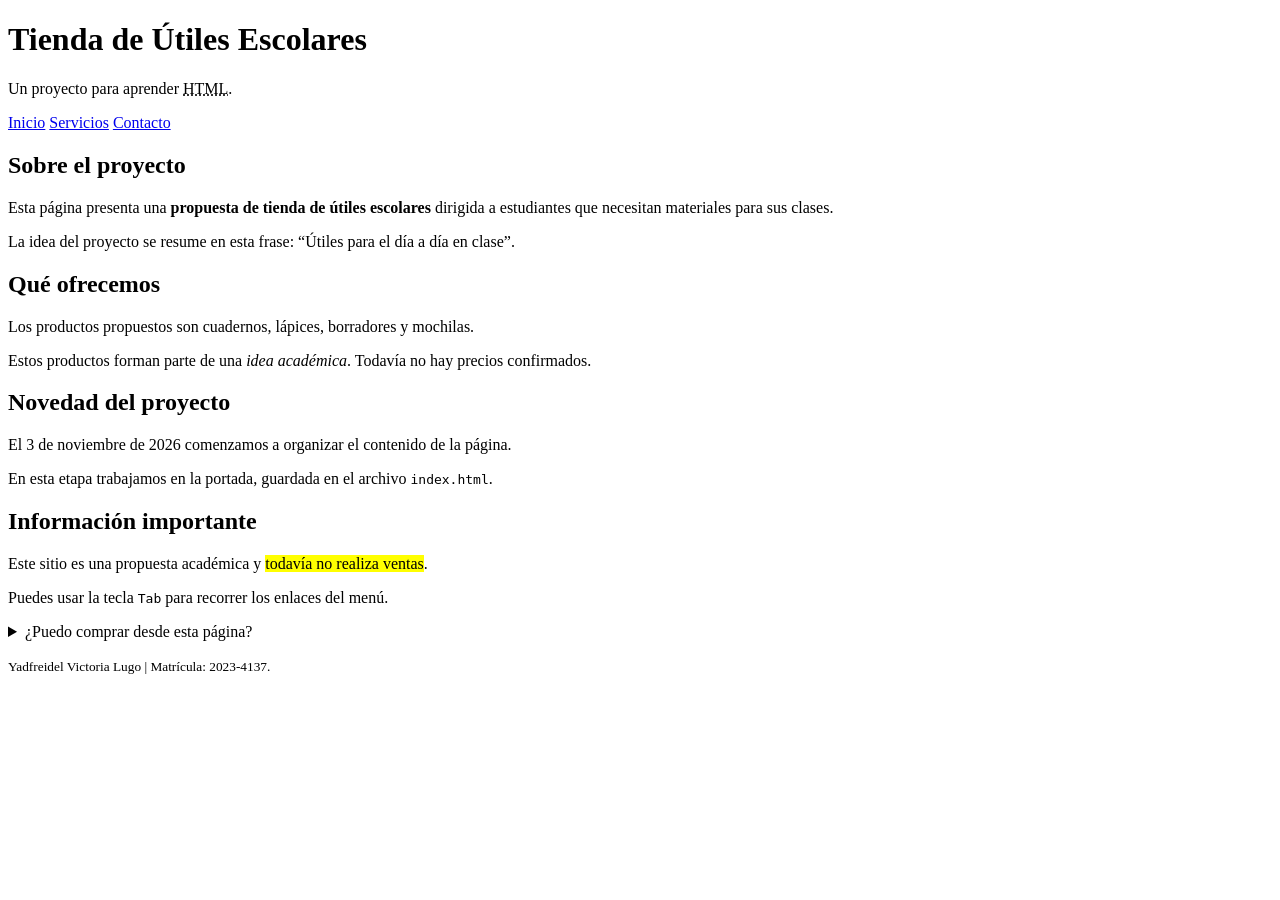
==== index.html @ db0bc436 "Conserva la portada inicial de la tarea" ====
<!DOCTYPE html>
<html lang="es">
<head>
    <meta charset="UTF-8">
    <meta name="viewport" content="width=device-width, initial-scale=1.0">
    <title>Inicio | Tienda de Útiles Escolares</title>
    <meta name="description" content="Propuesta académica de una tienda de útiles escolares con cuadernos, lápices, borradores y mochilas para estudiantes.">
</head>
<body>
    <header>
        <h1>Tienda de Útiles Escolares</h1>
        <p>Un proyecto para aprender <abbr title="Lenguaje de Marcado de Hipertexto">HTML</abbr>.</p>
        <nav aria-label="Menú principal">
            <a href="index.html" aria-current="page">Inicio</a>
            <a href="servicios.html">Servicios</a>
            <a href="contacto.html">Contacto</a>
        </nav>
    </header>

    <main>
        <section>
            <h2>Sobre el proyecto</h2>
            <p>Esta página presenta una <strong>propuesta de tienda de útiles escolares</strong> dirigida a estudiantes que necesitan materiales para sus clases.</p>
            <p>La idea del proyecto se resume en esta frase: <q>Útiles para el día a día en clase</q>.</p>
        </section>

        <section>
            <h2>Qué ofrecemos</h2>
            <p>Los productos propuestos son cuadernos, lápices, borradores y mochilas.</p>
            <p>Estos productos forman parte de una <em>idea académica</em>. Todavía no hay precios confirmados.</p>
        </section>

        <article>
            <h2>Novedad del proyecto</h2>
            <p>El <time datetime="2026-11-03">3 de noviembre de 2026</time> comenzamos a organizar el contenido de la página.</p>
            <p>En esta etapa trabajamos en la portada, guardada en el archivo <code>index.html</code>.</p>
        </article>

        <aside>
            <h2>Información importante</h2>
            <p>Este sitio es una propuesta académica y <mark>todavía no realiza ventas</mark>.</p>
            <p>Puedes usar la tecla <kbd>Tab</kbd> para recorrer los enlaces del menú.</p>
        </aside>

        <details>
            <summary>¿Puedo comprar desde esta página?</summary>
            <p>Por ahora no. La página se utiliza para aprender HTML.</p>
        </details>
    </main>

    <footer>
        <p><small>Yadfreidel Victoria Lugo | Matrícula: 2023-4137.</small></p>
    </footer>
</body>
</html>
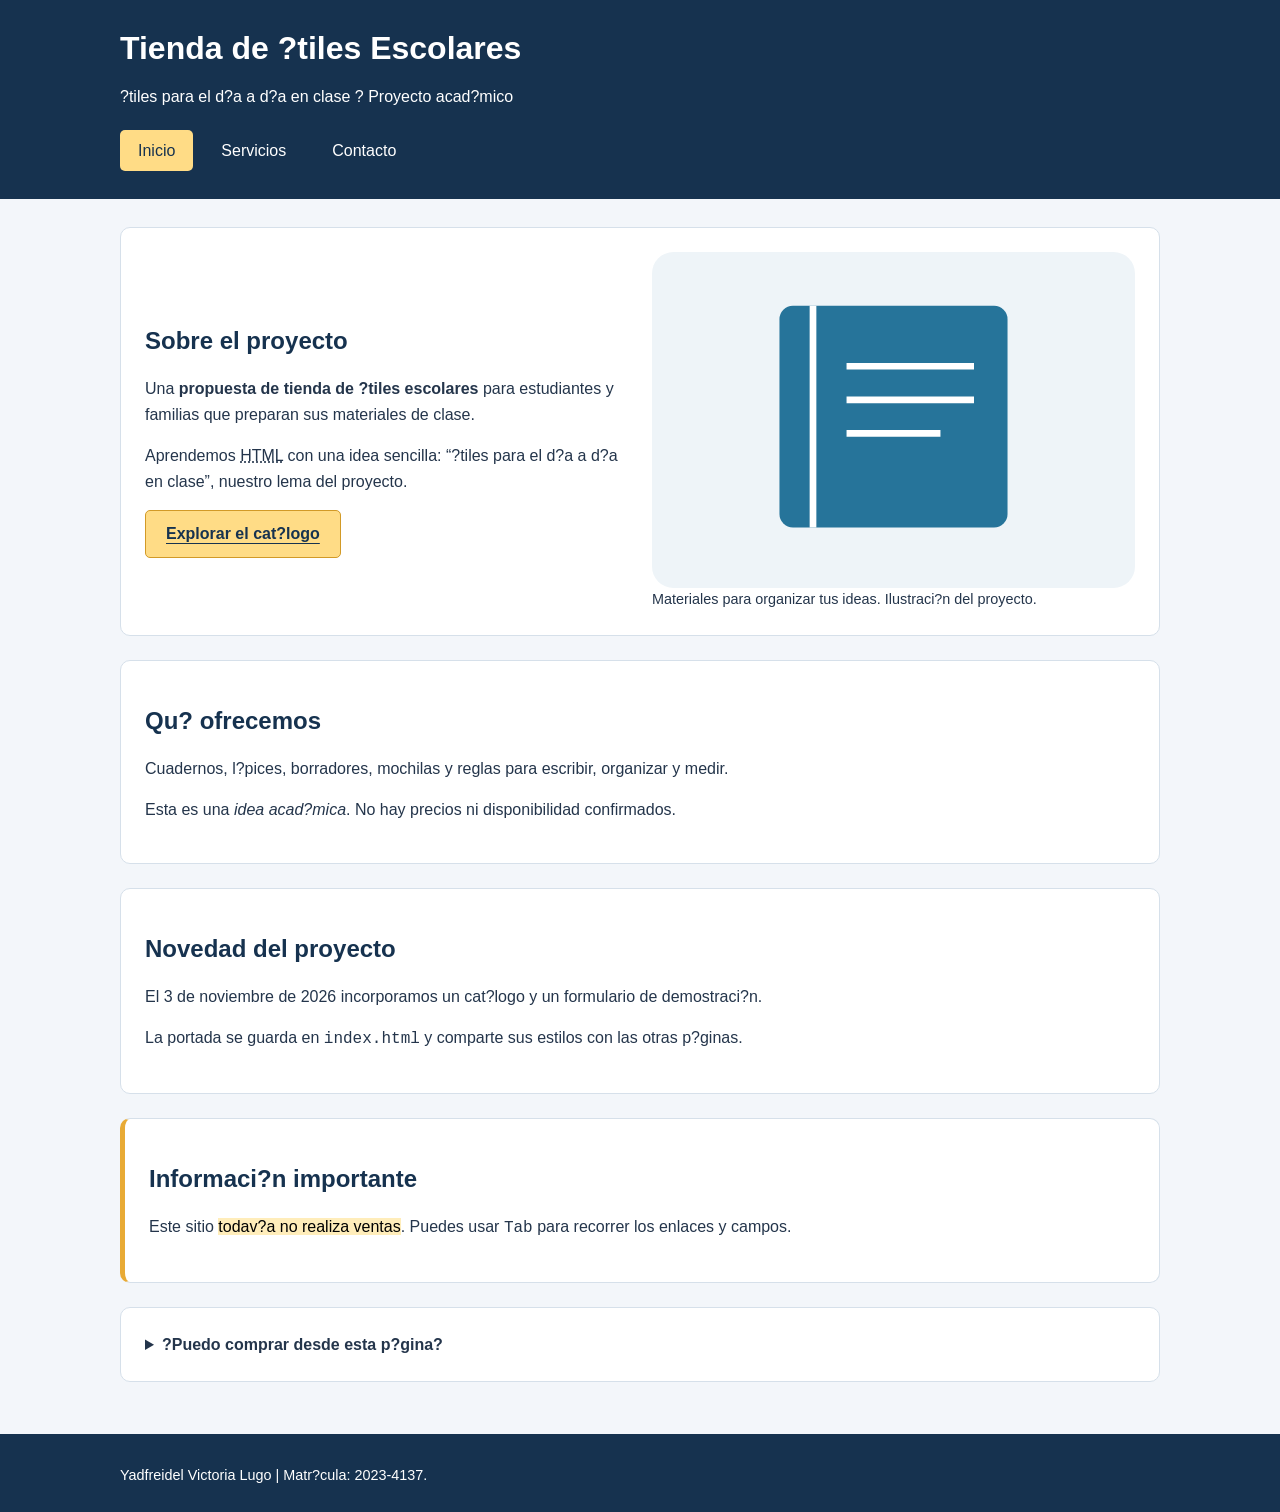
==== commit 242404e7: "Mejora portada con estilos compartidos e ilustraciones locales" ====
--- a/index.html
+++ b/index.html
@@ -3,53 +3,44 @@
 <head>
     <meta charset="UTF-8">
     <meta name="viewport" content="width=device-width, initial-scale=1.0">
-    <title>Inicio | Tienda de Útiles Escolares</title>
-    <meta name="description" content="Propuesta académica de una tienda de útiles escolares con cuadernos, lápices, borradores y mochilas para estudiantes.">
+    <title>Inicio | Tienda de ?tiles Escolares</title>
+    <meta name="description" content="Proyecto acad?mico de ?tiles escolares dirigido a estudiantes y sus familias.">
+    <link rel="stylesheet" href="estilos.css">
 </head>
 <body>
-    <header>
-        <h1>Tienda de Útiles Escolares</h1>
-        <p>Un proyecto para aprender <abbr title="Lenguaje de Marcado de Hipertexto">HTML</abbr>.</p>
-        <nav aria-label="Menú principal">
-            <a href="index.html" aria-current="page">Inicio</a>
-            <a href="servicios.html">Servicios</a>
-            <a href="contacto.html">Contacto</a>
-        </nav>
-    </header>
-
-    <main>
-        <section>
+<header>
+    <h1>Tienda de ?tiles Escolares</h1>
+    <p>?tiles para el d?a a d?a en clase ? Proyecto acad?mico</p>
+    <nav aria-label="Men? principal"><a href="index.html" aria-current="page">Inicio</a>
+<a href="servicios.html">Servicios</a>
+<a href="contacto.html">Contacto</a></nav>
+</header>
+<main>
+    <section class="bienvenida">
+        <div>
             <h2>Sobre el proyecto</h2>
-            <p>Esta página presenta una <strong>propuesta de tienda de útiles escolares</strong> dirigida a estudiantes que necesitan materiales para sus clases.</p>
-            <p>La idea del proyecto se resume en esta frase: <q>Útiles para el día a día en clase</q>.</p>
-        </section>
-
-        <section>
-            <h2>Qué ofrecemos</h2>
-            <p>Los productos propuestos son cuadernos, lápices, borradores y mochilas.</p>
-            <p>Estos productos forman parte de una <em>idea académica</em>. Todavía no hay precios confirmados.</p>
-        </section>
-
-        <article>
-            <h2>Novedad del proyecto</h2>
-            <p>El <time datetime="2026-11-03">3 de noviembre de 2026</time> comenzamos a organizar el contenido de la página.</p>
-            <p>En esta etapa trabajamos en la portada, guardada en el archivo <code>index.html</code>.</p>
-        </article>
-
-        <aside>
-            <h2>Información importante</h2>
-            <p>Este sitio es una propuesta académica y <mark>todavía no realiza ventas</mark>.</p>
-            <p>Puedes usar la tecla <kbd>Tab</kbd> para recorrer los enlaces del menú.</p>
-        </aside>
-
-        <details>
-            <summary>¿Puedo comprar desde esta página?</summary>
-            <p>Por ahora no. La página se utiliza para aprender HTML.</p>
-        </details>
-    </main>
-
-    <footer>
-        <p><small>Yadfreidel Victoria Lugo | Matrícula: 2023-4137.</small></p>
-    </footer>
+            <p>Una <strong>propuesta de tienda de ?tiles escolares</strong> para estudiantes y familias que preparan sus materiales de clase.</p>
+            <p>Aprendemos <abbr title="Lenguaje de Marcado de Hipertexto">HTML</abbr> con una idea sencilla: <q>?tiles para el d?a a d?a en clase</q>, nuestro lema del proyecto.</p>
+            <a class="boton" href="servicios.html">Explorar el cat?logo</a>
+        </div>
+        <figure><img src="imagenes/cuadernos.svg" alt="Ilustraci?n de un cuaderno azul con l?neas blancas" width="360" height="250"><figcaption>Materiales para organizar tus ideas. Ilustraci?n del proyecto.</figcaption></figure>
+    </section>
+    <section>
+        <h2>Qu? ofrecemos</h2>
+        <p>Cuadernos, l?pices, borradores, mochilas y reglas para escribir, organizar y medir.</p>
+        <p>Esta es una <em>idea acad?mica</em>. No hay precios ni disponibilidad confirmados.</p>
+    </section>
+    <article>
+        <h2>Novedad del proyecto</h2>
+        <p>El <time datetime="2026-11-03">3 de noviembre de 2026</time> incorporamos un cat?logo y un formulario de demostraci?n.</p>
+        <p>La portada se guarda en <code>index.html</code> y comparte sus estilos con las otras p?ginas.</p>
+    </article>
+    <aside>
+        <h2>Informaci?n importante</h2>
+        <p>Este sitio <mark>todav?a no realiza ventas</mark>. Puedes usar <kbd>Tab</kbd> para recorrer los enlaces y campos.</p>
+    </aside>
+    <details><summary>?Puedo comprar desde esta p?gina?</summary><p>Por ahora no. El cat?logo y el formulario sirven para aprender HTML.</p></details>
+</main>
+<footer><p><small>Yadfreidel Victoria Lugo | Matr?cula: 2023-4137.</small></p></footer>
 </body>
 </html>
--- a/estilos.css
+++ b/estilos.css
@@ -0,0 +1,50 @@
+/* Base y distribuci?n */
+* { box-sizing: border-box; }
+body { margin: 0; background: #f3f6fa; color: #24354b; font: 16px/1.6 Arial, sans-serif; }
+header, footer { background: #16324f; color: white; padding: 28px max(20px, calc((100% - 1040px) / 2)); }
+h1 { margin: 0; font-size: 2rem; line-height: 1.25; }
+h2, h3 { color: #16324f; line-height: 1.3; }
+main { max-width: 1080px; margin: auto; padding: 28px 20px; }
+section, main > article, aside, details { margin-bottom: 24px; padding: 24px; background: white; border: 1px solid #d6e0ea; border-radius: 10px; }
+a { color: #145c85; text-underline-offset: 4px; }
+nav { display: flex; flex-wrap: wrap; gap: 10px; margin-top: 20px; }
+nav a { color: white; padding: 8px 18px; border-radius: 5px; text-decoration: none; }
+nav a[aria-current], nav a:hover { background: #ffdc86; color: #16324f; }
+a:hover { text-decoration: underline; }
+:focus-visible { outline: 3px solid #b45400; outline-offset: 4px; }
+header :focus-visible { outline-color: #ffdc86; }
+.bienvenida { display: grid; grid-template-columns: 1fr 1fr; align-items: center; gap: 24px; }
+img { display: block; width: 100%; height: auto; border-radius: 8px; }
+figure { margin: 0; }
+figcaption, small { font-size: .9rem; }
+.tarjetas { display: grid; grid-template-columns: repeat(3, 1fr); gap: 16px; }
+.tarjetas article { border: 1px solid #d6e0ea; border-radius: 8px; padding: 16px; }
+.tarjetas img { height: 150px; object-fit: contain; background: #eef4f8; }
+aside { border-left: 5px solid #e8aa35; }
+summary { cursor: pointer; font-weight: bold; }
+mark { background: #ffedba; }
+blockquote { margin: 20px 0; padding-left: 18px; border-left: 4px solid #e8aa35; }
+/* Tabla: el contenedor permite desplazarse en m?vil */
+.tabla { overflow-x: auto; }
+table { width: 100%; min-width: 560px; border-collapse: collapse; }
+caption { text-align: left; font-weight: bold; padding-bottom: 12px; }
+th, td { border: 1px solid #aebdcd; padding: 12px; text-align: left; }
+thead, tfoot { background: #e2edf5; }
+tbody tr:nth-child(even) { background: #f3f6fa; }
+iframe { width: 100%; height: 300px; border: 1px solid #aebdcd; border-radius: 8px; }
+/* Formulario */
+fieldset { border: 1px solid #aebdcd; border-radius: 8px; margin: 20px 0; padding: 20px; }
+legend { font-weight: bold; padding: 0 8px; }
+label { display: block; margin-top: 14px; font-weight: bold; }
+input, select, textarea, button { font: inherit; }
+input:not([type=radio]):not([type=checkbox]), select, textarea { width: 100%; padding: 10px; border: 1px solid #7a8b9e; border-radius: 5px; }
+.opcion label { display: inline; font-weight: normal; }
+.opcion { margin: 12px 0; }
+button, .boton { display: inline-block; background: #ffdc86; color: #16324f; border: 1px solid #d29a27; padding: 10px 20px; border-radius: 5px; font-weight: bold; cursor: pointer; }
+button:hover, .boton:hover { background: #f3c65f; }
+footer p { margin: 0; }
+@media (max-width: 700px) {
+ .bienvenida, .tarjetas { grid-template-columns: 1fr; }
+ h1 { font-size: 1.6rem; }
+ section, main > article, aside, details { padding: 18px; }
+}
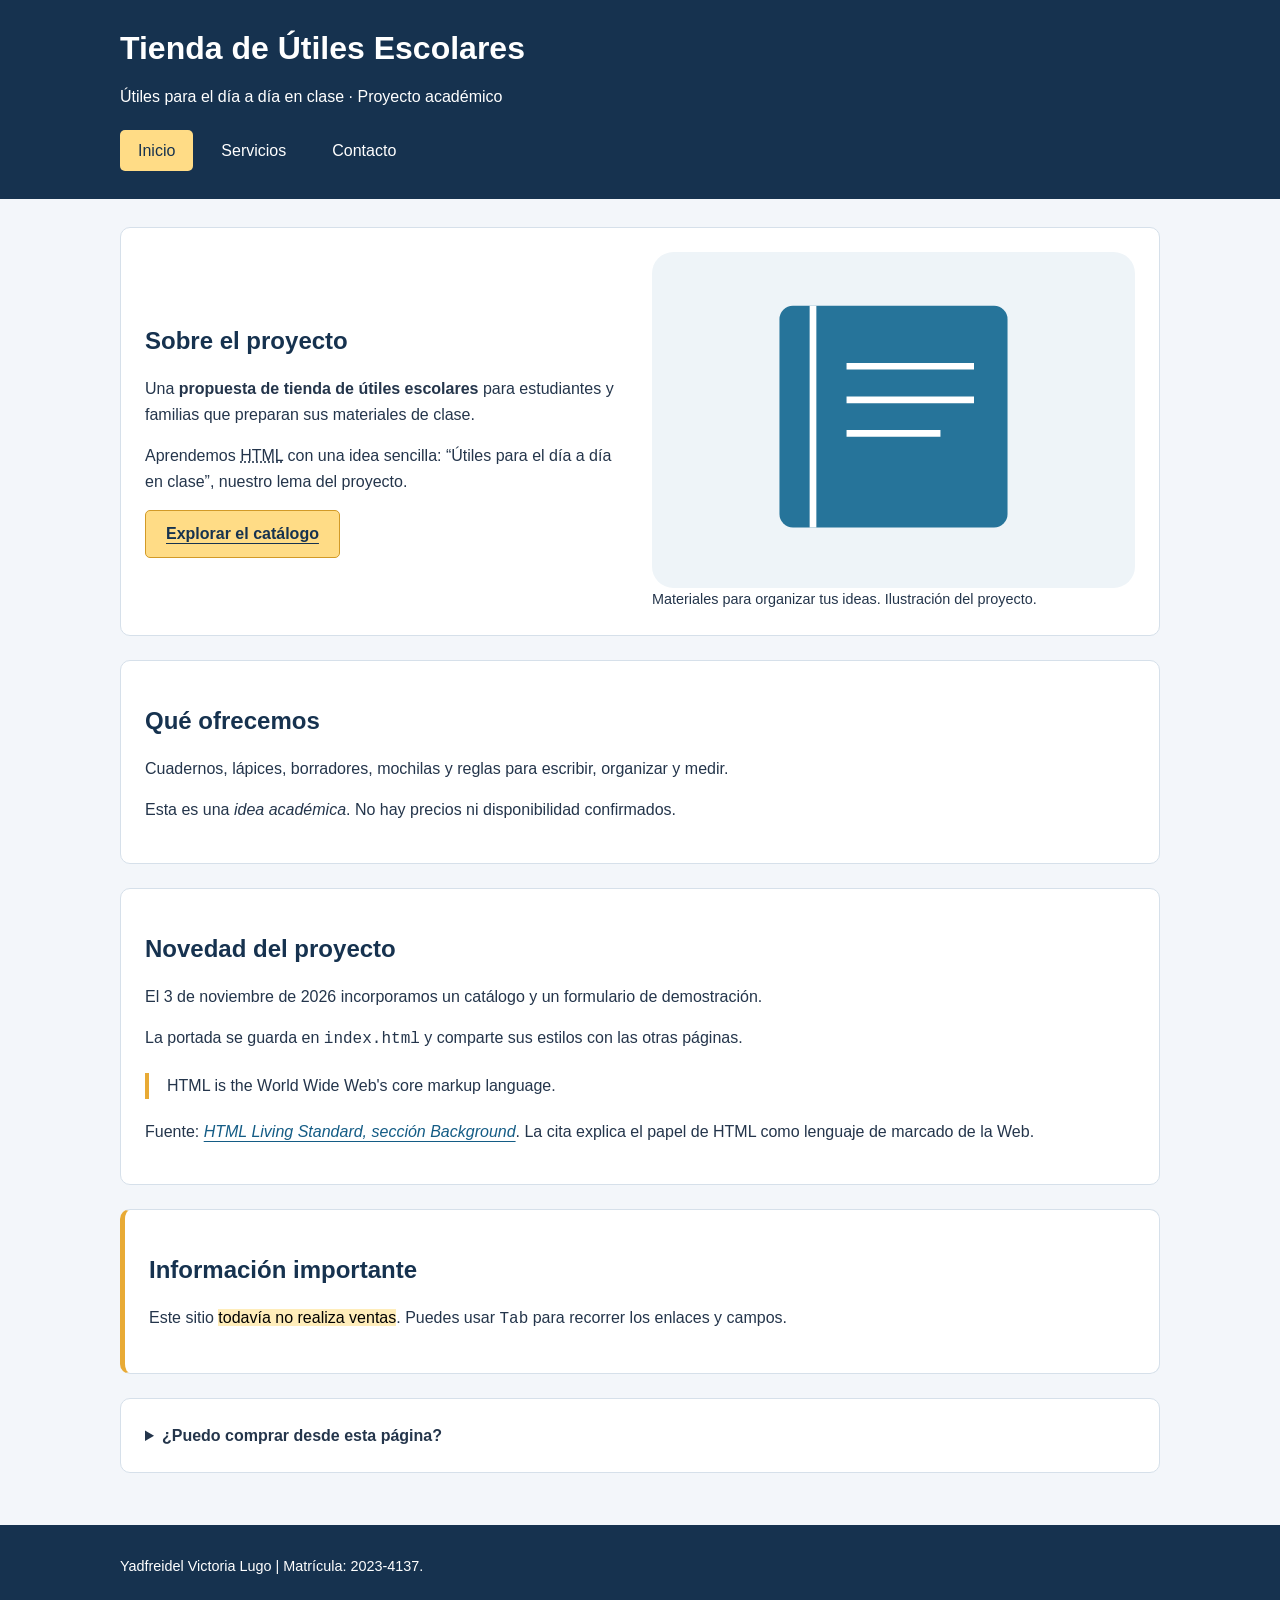
==== commit 3a12b89b: "Documenta requisitos y publicacion y verifica el sitio con W3C y navegador" ====
--- a/index.html
+++ b/index.html
@@ -3,15 +3,15 @@
 <head>
     <meta charset="UTF-8">
     <meta name="viewport" content="width=device-width, initial-scale=1.0">
-    <title>Inicio | Tienda de ?tiles Escolares</title>
-    <meta name="description" content="Proyecto acad?mico de ?tiles escolares dirigido a estudiantes y sus familias.">
+    <title>Inicio | Tienda de Útiles Escolares</title>
+    <meta name="description" content="Proyecto académico de útiles escolares dirigido a estudiantes y sus familias.">
     <link rel="stylesheet" href="estilos.css">
 </head>
 <body>
 <header>
-    <h1>Tienda de ?tiles Escolares</h1>
-    <p>?tiles para el d?a a d?a en clase ? Proyecto acad?mico</p>
-    <nav aria-label="Men? principal"><a href="index.html" aria-current="page">Inicio</a>
+    <h1>Tienda de Útiles Escolares</h1>
+    <p>Útiles para el día a día en clase · Proyecto académico</p>
+    <nav aria-label="Menú principal"><a href="index.html" aria-current="page">Inicio</a>
 <a href="servicios.html">Servicios</a>
 <a href="contacto.html">Contacto</a></nav>
 </header>
@@ -19,28 +19,32 @@
     <section class="bienvenida">
         <div>
             <h2>Sobre el proyecto</h2>
-            <p>Una <strong>propuesta de tienda de ?tiles escolares</strong> para estudiantes y familias que preparan sus materiales de clase.</p>
-            <p>Aprendemos <abbr title="Lenguaje de Marcado de Hipertexto">HTML</abbr> con una idea sencilla: <q>?tiles para el d?a a d?a en clase</q>, nuestro lema del proyecto.</p>
-            <a class="boton" href="servicios.html">Explorar el cat?logo</a>
+            <p>Una <strong>propuesta de tienda de útiles escolares</strong> para estudiantes y familias que preparan sus materiales de clase.</p>
+            <p>Aprendemos <abbr title="Lenguaje de Marcado de Hipertexto">HTML</abbr> con una idea sencilla: <q>Útiles para el día a día en clase</q>, nuestro lema del proyecto.</p>
+            <a class="boton" href="servicios.html">Explorar el catálogo</a>
         </div>
-        <figure><img src="imagenes/cuadernos.svg" alt="Ilustraci?n de un cuaderno azul con l?neas blancas" width="360" height="250"><figcaption>Materiales para organizar tus ideas. Ilustraci?n del proyecto.</figcaption></figure>
+        <figure><img src="imagenes/cuadernos.svg" alt="Ilustración de un cuaderno azul con líneas blancas" width="360" height="250"><figcaption>Materiales para organizar tus ideas. Ilustración del proyecto.</figcaption></figure>
     </section>
     <section>
-        <h2>Qu? ofrecemos</h2>
-        <p>Cuadernos, l?pices, borradores, mochilas y reglas para escribir, organizar y medir.</p>
-        <p>Esta es una <em>idea acad?mica</em>. No hay precios ni disponibilidad confirmados.</p>
+        <h2>Qué ofrecemos</h2>
+        <p>Cuadernos, lápices, borradores, mochilas y reglas para escribir, organizar y medir.</p>
+        <p>Esta es una <em>idea académica</em>. No hay precios ni disponibilidad confirmados.</p>
     </section>
     <article>
         <h2>Novedad del proyecto</h2>
-        <p>El <time datetime="2026-11-03">3 de noviembre de 2026</time> incorporamos un cat?logo y un formulario de demostraci?n.</p>
-        <p>La portada se guarda en <code>index.html</code> y comparte sus estilos con las otras p?ginas.</p>
+        <p>El <time datetime="2026-11-03">3 de noviembre de 2026</time> incorporamos un catálogo y un formulario de demostración.</p>
+        <p>La portada se guarda en <code>index.html</code> y comparte sus estilos con las otras páginas.</p>
+        <blockquote cite="https://html.spec.whatwg.org/multipage/introduction.html#background">
+            <p lang="en">HTML is the World Wide Web's core markup language.</p>
+        </blockquote>
+        <p>Fuente: <cite><a href="https://html.spec.whatwg.org/multipage/introduction.html#background">HTML Living Standard, sección Background</a></cite>. La cita explica el papel de HTML como lenguaje de marcado de la Web.</p>
     </article>
     <aside>
-        <h2>Informaci?n importante</h2>
-        <p>Este sitio <mark>todav?a no realiza ventas</mark>. Puedes usar <kbd>Tab</kbd> para recorrer los enlaces y campos.</p>
+        <h2>Información importante</h2>
+        <p>Este sitio <mark>todavía no realiza ventas</mark>. Puedes usar <kbd>Tab</kbd> para recorrer los enlaces y campos.</p>
     </aside>
-    <details><summary>?Puedo comprar desde esta p?gina?</summary><p>Por ahora no. El cat?logo y el formulario sirven para aprender HTML.</p></details>
+    <details><summary>¿Puedo comprar desde esta página?</summary><p>Por ahora no. El catálogo y el formulario sirven para aprender HTML.</p></details>
 </main>
-<footer><p><small>Yadfreidel Victoria Lugo | Matr?cula: 2023-4137.</small></p></footer>
+<footer><p><small>Yadfreidel Victoria Lugo | Matrícula: 2023-4137.</small></p></footer>
 </body>
 </html>
--- a/estilos.css
+++ b/estilos.css
@@ -1,4 +1,4 @@
-/* Base y distribuci?n */
+/* Base y distribución */
 * { box-sizing: border-box; }
 body { margin: 0; background: #f3f6fa; color: #24354b; font: 16px/1.6 Arial, sans-serif; }
 header, footer { background: #16324f; color: white; padding: 28px max(20px, calc((100% - 1040px) / 2)); }
@@ -24,7 +24,7 @@
 summary { cursor: pointer; font-weight: bold; }
 mark { background: #ffedba; }
 blockquote { margin: 20px 0; padding-left: 18px; border-left: 4px solid #e8aa35; }
-/* Tabla: el contenedor permite desplazarse en m?vil */
+/* Tabla: el contenedor permite desplazarse en móvil */
 .tabla { overflow-x: auto; }
 table { width: 100%; min-width: 560px; border-collapse: collapse; }
 caption { text-align: left; font-weight: bold; padding-bottom: 12px; }
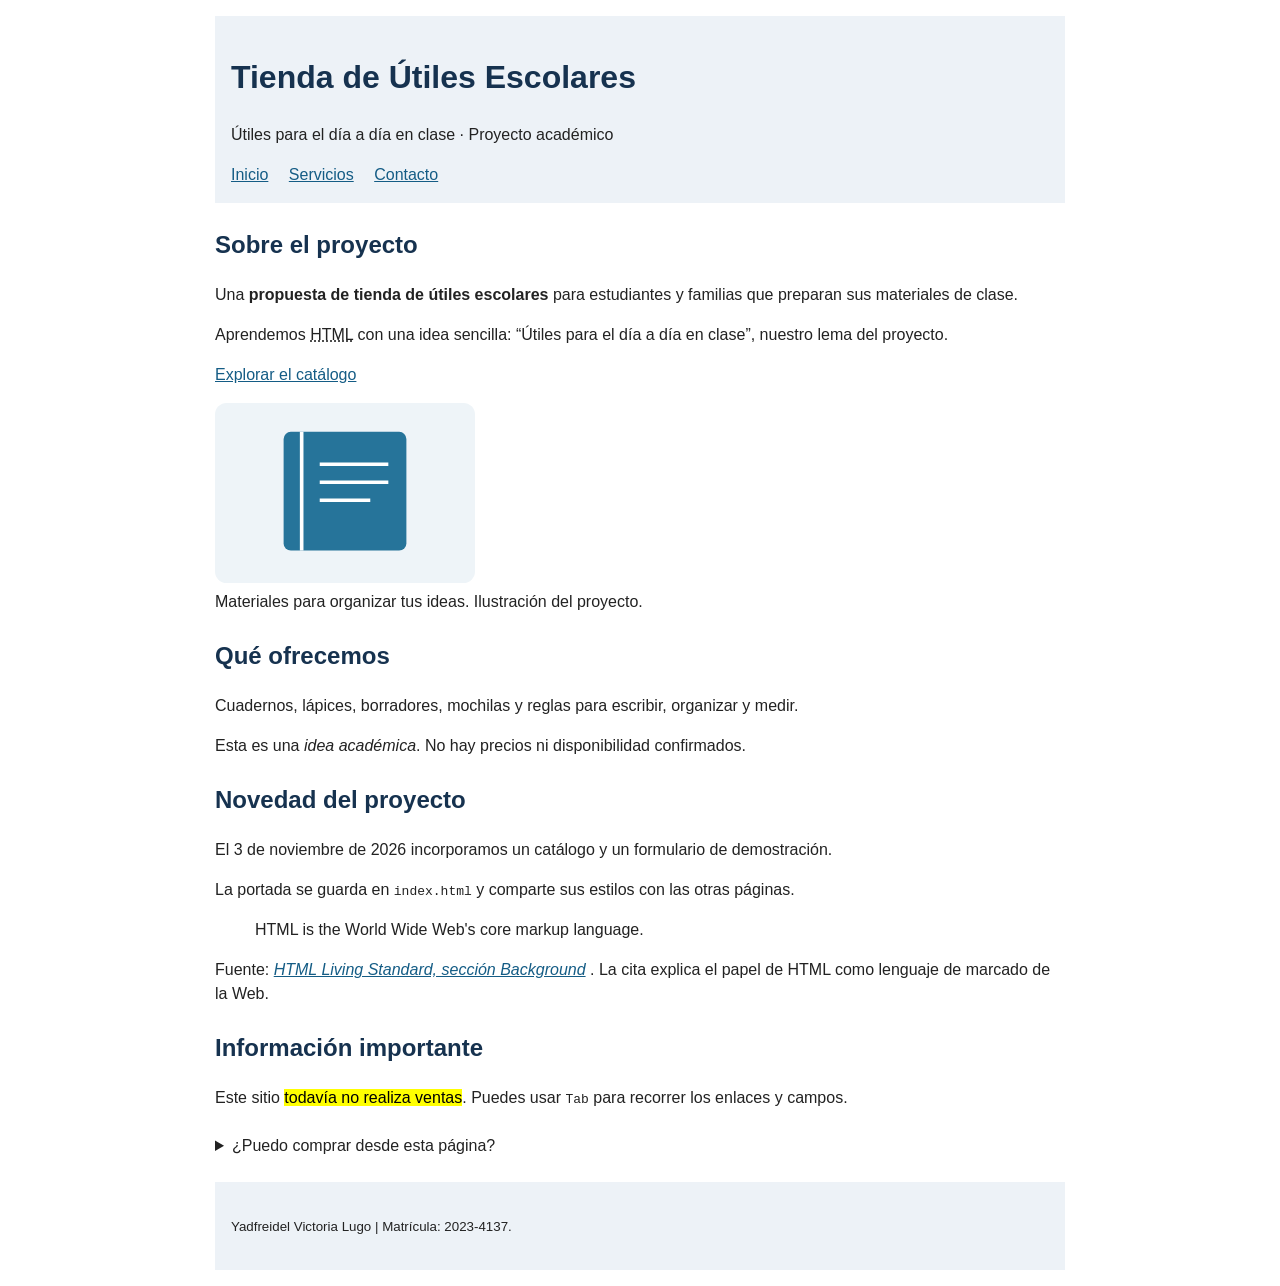
==== commit a8af3dda: "Simplifica el sitio para la rubrica HTML5 y completa el audio local" ====
--- a/index.html
+++ b/index.html
@@ -1,50 +1,62 @@
 <!DOCTYPE html>
 <html lang="es">
-<head>
-    <meta charset="UTF-8">
-    <meta name="viewport" content="width=device-width, initial-scale=1.0">
-    <title>Inicio | Tienda de Útiles Escolares</title>
-    <meta name="description" content="Proyecto académico de útiles escolares dirigido a estudiantes y sus familias.">
-    <link rel="stylesheet" href="estilos.css">
-</head>
-<body>
-<header>
-    <h1>Tienda de Útiles Escolares</h1>
-    <p>Útiles para el día a día en clase · Proyecto académico</p>
-    <nav aria-label="Menú principal"><a href="index.html" aria-current="page">Inicio</a>
-<a href="servicios.html">Servicios</a>
-<a href="contacto.html">Contacto</a></nav>
-</header>
-<main>
-    <section class="bienvenida">
-        <div>
-            <h2>Sobre el proyecto</h2>
-            <p>Una <strong>propuesta de tienda de útiles escolares</strong> para estudiantes y familias que preparan sus materiales de clase.</p>
-            <p>Aprendemos <abbr title="Lenguaje de Marcado de Hipertexto">HTML</abbr> con una idea sencilla: <q>Útiles para el día a día en clase</q>, nuestro lema del proyecto.</p>
-            <a class="boton" href="servicios.html">Explorar el catálogo</a>
-        </div>
-        <figure><img src="imagenes/cuadernos.svg" alt="Ilustración de un cuaderno azul con líneas blancas" width="360" height="250"><figcaption>Materiales para organizar tus ideas. Ilustración del proyecto.</figcaption></figure>
-    </section>
-    <section>
-        <h2>Qué ofrecemos</h2>
-        <p>Cuadernos, lápices, borradores, mochilas y reglas para escribir, organizar y medir.</p>
-        <p>Esta es una <em>idea académica</em>. No hay precios ni disponibilidad confirmados.</p>
-    </section>
-    <article>
-        <h2>Novedad del proyecto</h2>
-        <p>El <time datetime="2026-11-03">3 de noviembre de 2026</time> incorporamos un catálogo y un formulario de demostración.</p>
-        <p>La portada se guarda en <code>index.html</code> y comparte sus estilos con las otras páginas.</p>
-        <blockquote cite="https://html.spec.whatwg.org/multipage/introduction.html#background">
-            <p lang="en">HTML is the World Wide Web's core markup language.</p>
-        </blockquote>
-        <p>Fuente: <cite><a href="https://html.spec.whatwg.org/multipage/introduction.html#background">HTML Living Standard, sección Background</a></cite>. La cita explica el papel de HTML como lenguaje de marcado de la Web.</p>
-    </article>
-    <aside>
-        <h2>Información importante</h2>
-        <p>Este sitio <mark>todavía no realiza ventas</mark>. Puedes usar <kbd>Tab</kbd> para recorrer los enlaces y campos.</p>
-    </aside>
-    <details><summary>¿Puedo comprar desde esta página?</summary><p>Por ahora no. El catálogo y el formulario sirven para aprender HTML.</p></details>
-</main>
-<footer><p><small>Yadfreidel Victoria Lugo | Matrícula: 2023-4137.</small></p></footer>
-</body>
+    <head>
+        <meta charset="UTF-8">
+        <meta name="viewport" content="width=device-width, initial-scale=1.0">
+        <title>Inicio | Tienda de Útiles Escolares</title>
+        <meta name="description" content="Proyecto académico de útiles escolares dirigido a estudiantes y sus familias.">
+        <link rel="stylesheet" href="estilos.css">
+    </head>
+    <body>
+        <header>
+            <h1>Tienda de Útiles Escolares</h1>
+            <p>Útiles para el día a día en clase · Proyecto académico</p>
+            <nav aria-label="Menú principal">
+                <a href="index.html" aria-current="page">Inicio</a>
+                <a href="servicios.html">Servicios</a>
+                <a href="contacto.html">Contacto</a>
+            </nav>
+        </header>
+        <main>
+            <section>
+                <h2>Sobre el proyecto</h2>
+                <p>Una <strong>propuesta de tienda de útiles escolares</strong> para estudiantes y familias que preparan sus materiales de clase.</p>
+                <p>Aprendemos <abbr title="Lenguaje de Marcado de Hipertexto">HTML</abbr> con una idea sencilla: <q>Útiles para el día a día en clase</q>, nuestro lema del proyecto.</p>
+                <a href="servicios.html">Explorar el catálogo</a>
+                <figure>
+                    <img src="imagenes/cuadernos.svg" alt="Ilustración de un cuaderno azul con líneas blancas" width="360" height="250">
+                    <figcaption>Materiales para organizar tus ideas. Ilustración del proyecto.</figcaption>
+                </figure>
+            </section>
+            <section>
+                <h2>Qué ofrecemos</h2>
+                <p>Cuadernos, lápices, borradores, mochilas y reglas para escribir, organizar y medir.</p>
+                <p>Esta es una <em>idea académica</em>. No hay precios ni disponibilidad confirmados.</p>
+            </section>
+            <article>
+                <h2>Novedad del proyecto</h2>
+                <p>El <time datetime="2026-11-03">3 de noviembre de 2026</time> incorporamos un catálogo y un formulario de demostración.</p>
+                <p>La portada se guarda en <code>index.html</code> y comparte sus estilos con las otras páginas.</p>
+                <blockquote cite="https://html.spec.whatwg.org/multipage/introduction.html#background">
+                    <p lang="en">HTML is the World Wide Web's core markup language.</p>
+                </blockquote>
+                <p>Fuente: <cite>
+                        <a href="https://html.spec.whatwg.org/multipage/introduction.html#background">HTML Living Standard, sección Background</a>
+                    </cite>. La cita explica el papel de HTML como lenguaje de marcado de la Web.</p>
+            </article>
+            <aside>
+                <h2>Información importante</h2>
+                <p>Este sitio <mark>todavía no realiza ventas</mark>. Puedes usar <kbd>Tab</kbd> para recorrer los enlaces y campos.</p>
+            </aside>
+            <details>
+                <summary>¿Puedo comprar desde esta página?</summary>
+                <p>Por ahora no. El catálogo y el formulario sirven para aprender HTML.</p>
+            </details>
+        </main>
+        <footer>
+            <p>
+                <small>Yadfreidel Victoria Lugo | Matrícula: 2023-4137.</small>
+            </p>
+        </footer>
+    </body>
 </html>
--- a/estilos.css
+++ b/estilos.css
@@ -1,50 +1,34 @@
-/* Base y distribución */
-* { box-sizing: border-box; }
-body { margin: 0; background: #f3f6fa; color: #24354b; font: 16px/1.6 Arial, sans-serif; }
-header, footer { background: #16324f; color: white; padding: 28px max(20px, calc((100% - 1040px) / 2)); }
-h1 { margin: 0; font-size: 2rem; line-height: 1.25; }
-h2, h3 { color: #16324f; line-height: 1.3; }
-main { max-width: 1080px; margin: auto; padding: 28px 20px; }
-section, main > article, aside, details { margin-bottom: 24px; padding: 24px; background: white; border: 1px solid #d6e0ea; border-radius: 10px; }
-a { color: #145c85; text-underline-offset: 4px; }
-nav { display: flex; flex-wrap: wrap; gap: 10px; margin-top: 20px; }
-nav a { color: white; padding: 8px 18px; border-radius: 5px; text-decoration: none; }
-nav a[aria-current], nav a:hover { background: #ffdc86; color: #16324f; }
-a:hover { text-decoration: underline; }
-:focus-visible { outline: 3px solid #b45400; outline-offset: 4px; }
-header :focus-visible { outline-color: #ffdc86; }
-.bienvenida { display: grid; grid-template-columns: 1fr 1fr; align-items: center; gap: 24px; }
-img { display: block; width: 100%; height: auto; border-radius: 8px; }
-figure { margin: 0; }
-figcaption, small { font-size: .9rem; }
-.tarjetas { display: grid; grid-template-columns: repeat(3, 1fr); gap: 16px; }
-.tarjetas article { border: 1px solid #d6e0ea; border-radius: 8px; padding: 16px; }
-.tarjetas img { height: 150px; object-fit: contain; background: #eef4f8; }
-aside { border-left: 5px solid #e8aa35; }
-summary { cursor: pointer; font-weight: bold; }
-mark { background: #ffedba; }
-blockquote { margin: 20px 0; padding-left: 18px; border-left: 4px solid #e8aa35; }
-/* Tabla: el contenedor permite desplazarse en móvil */
+/* Presentación sencilla en una sola columna. */
+body {
+    max-width: 850px;
+    margin: auto;
+    padding: 16px;
+    font-family: Arial, sans-serif;
+    line-height: 1.5;
+    color: #222;
+    background: white;
+}
+header, footer { background: #edf2f7; padding: 16px; }
+h1, h2, h3 { color: #16324f; }
+nav a { display: inline-block; margin-right: 16px; }
+a { color: #145c85; }
+a:hover { color: #8a4200; }
+:focus-visible { outline: 2px solid #8a4200; outline-offset: 3px; }
+section, article, aside, details { margin: 24px 0; }
+figure { margin: 16px 0; }
+img { width: 260px; max-width: 100%; height: auto; }
+iframe { width: 100%; height: 320px; border: 1px solid #888; }
+audio { max-width: 100%; }
+/* La tabla solo presenta datos. */
 .tabla { overflow-x: auto; }
-table { width: 100%; min-width: 560px; border-collapse: collapse; }
-caption { text-align: left; font-weight: bold; padding-bottom: 12px; }
-th, td { border: 1px solid #aebdcd; padding: 12px; text-align: left; }
-thead, tfoot { background: #e2edf5; }
-tbody tr:nth-child(even) { background: #f3f6fa; }
-iframe { width: 100%; height: 300px; border: 1px solid #aebdcd; border-radius: 8px; }
-/* Formulario */
-fieldset { border: 1px solid #aebdcd; border-radius: 8px; margin: 20px 0; padding: 20px; }
-legend { font-weight: bold; padding: 0 8px; }
-label { display: block; margin-top: 14px; font-weight: bold; }
-input, select, textarea, button { font: inherit; }
-input:not([type=radio]):not([type=checkbox]), select, textarea { width: 100%; padding: 10px; border: 1px solid #7a8b9e; border-radius: 5px; }
-.opcion label { display: inline; font-weight: normal; }
-.opcion { margin: 12px 0; }
-button, .boton { display: inline-block; background: #ffdc86; color: #16324f; border: 1px solid #d29a27; padding: 10px 20px; border-radius: 5px; font-weight: bold; cursor: pointer; }
-button:hover, .boton:hover { background: #f3c65f; }
-footer p { margin: 0; }
-@media (max-width: 700px) {
- .bienvenida, .tarjetas { grid-template-columns: 1fr; }
- h1 { font-size: 1.6rem; }
- section, main > article, aside, details { padding: 18px; }
-}
+table { width: 100%; border-collapse: collapse; }
+th, td { border: 1px solid #888; padding: 8px; text-align: left; }
+thead, tfoot { background: #edf2f7; }
+caption { text-align: left; font-weight: bold; }
+/* Cada campo aparece debajo de su etiqueta. */
+fieldset { margin: 16px 0; padding: 16px; }
+label { display: block; margin-top: 12px; }
+input, select, textarea, button { font: inherit; max-width: 100%; }
+textarea { width: 100%; box-sizing: border-box; }
+.opcion label { display: inline; }
+button { padding: 8px 16px; cursor: pointer; }
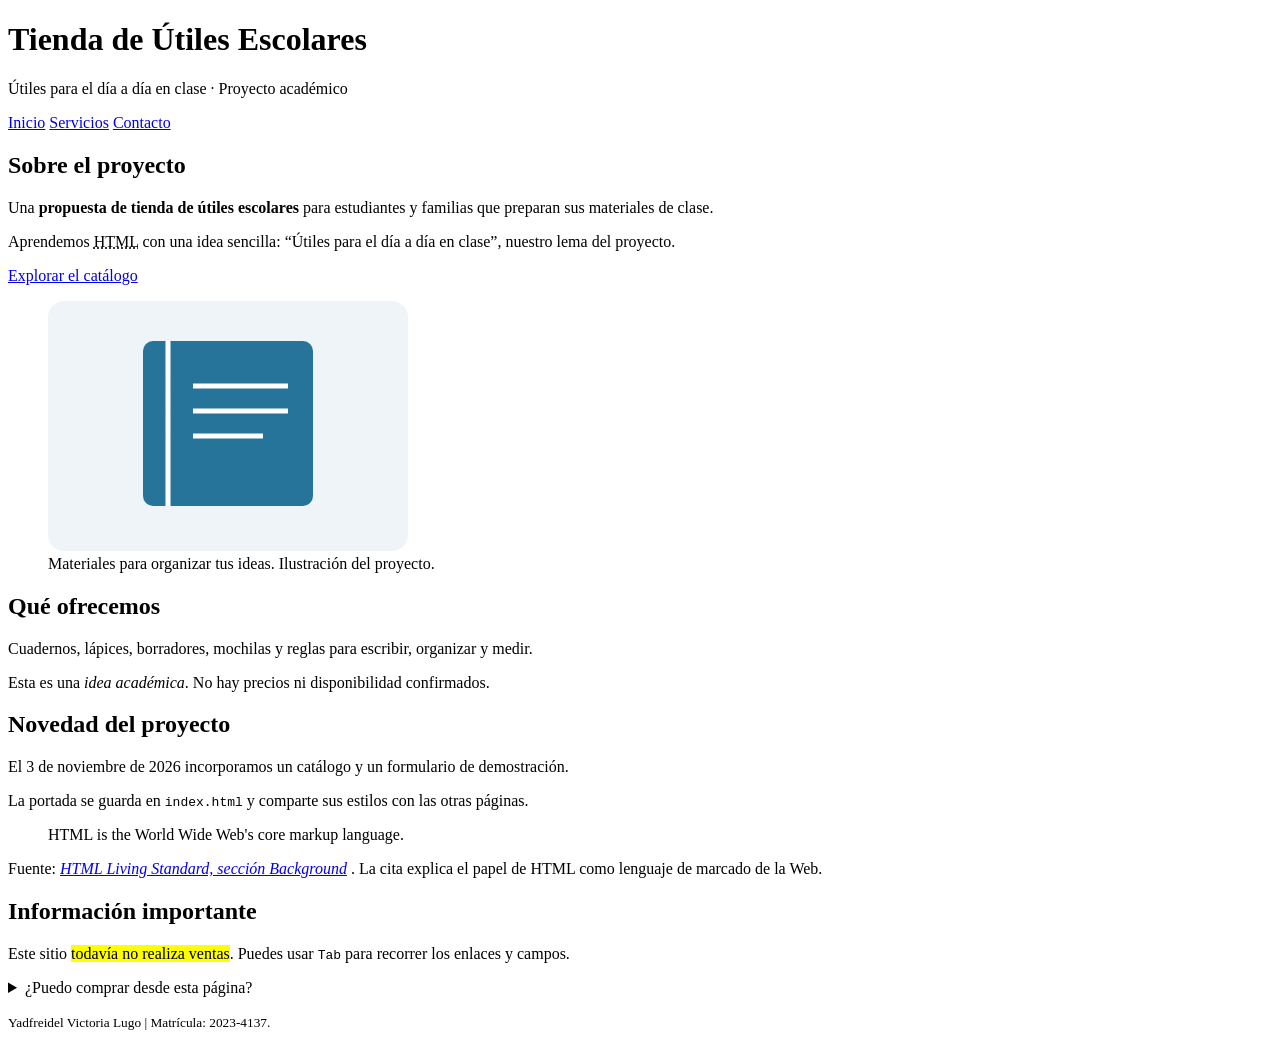
==== commit 16893da1: "Deja las paginas solo en HTML y quita validaciones del formulario" ====
--- a/index.html
+++ b/index.html
@@ -5,7 +5,6 @@
         <meta name="viewport" content="width=device-width, initial-scale=1.0">
         <title>Inicio | Tienda de Útiles Escolares</title>
         <meta name="description" content="Proyecto académico de útiles escolares dirigido a estudiantes y sus familias.">
-        <link rel="stylesheet" href="estilos.css">
     </head>
     <body>
         <header>
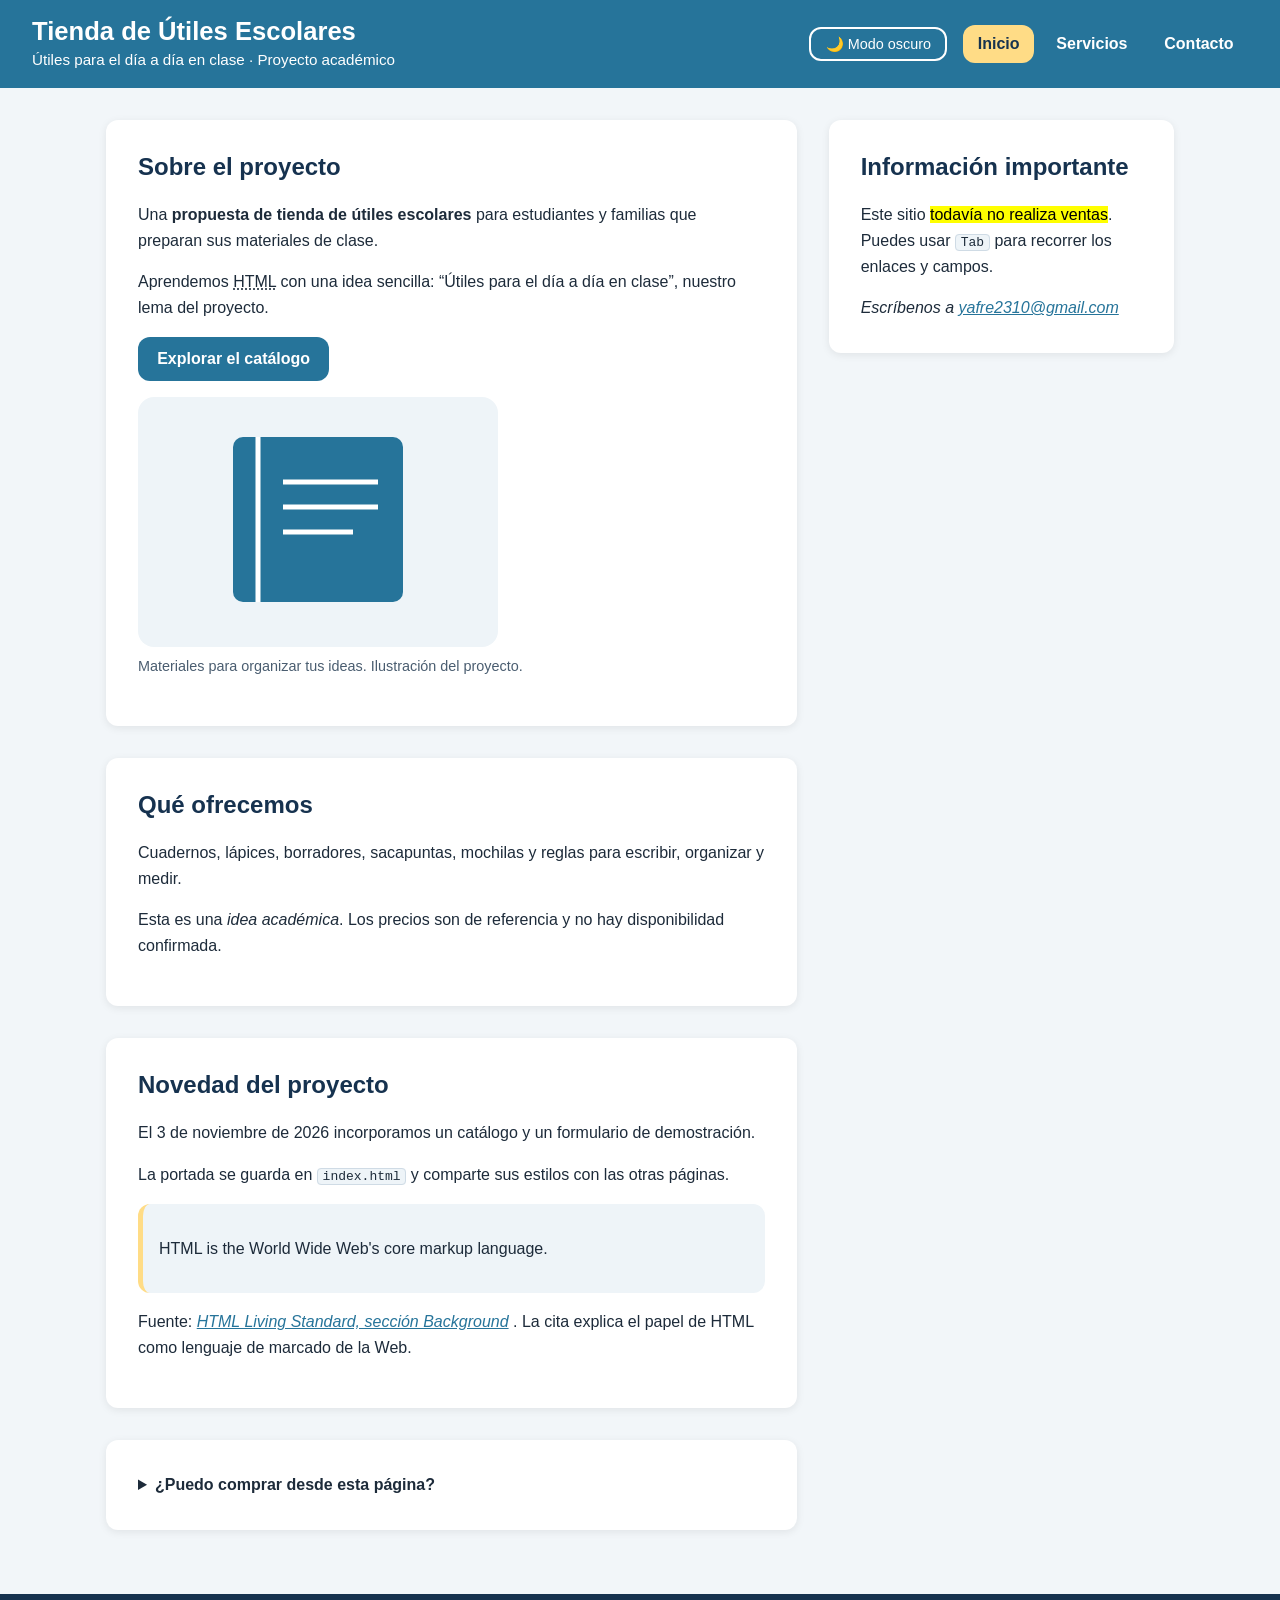
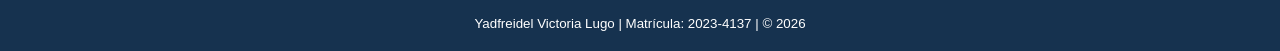
==== commit c9214e7c: "Prepara el HTML para CSS y JS: botones de menú y tema, contenedores del catálogo, spans de error y p" ====
--- a/index.html
+++ b/index.html
@@ -5,57 +5,71 @@
         <meta name="viewport" content="width=device-width, initial-scale=1.0">
         <title>Inicio | Tienda de Útiles Escolares</title>
         <meta name="description" content="Proyecto académico de útiles escolares dirigido a estudiantes y sus familias.">
+        <link rel="stylesheet" href="css/estilos.css">
+        <script src="js/app.js" defer></script>
     </head>
     <body>
-        <header>
-            <h1>Tienda de Útiles Escolares</h1>
-            <p>Útiles para el día a día en clase · Proyecto académico</p>
-            <nav aria-label="Menú principal">
+        <header class="encabezado">
+            <div class="marca">
+                <h1>Tienda de Útiles Escolares</h1>
+                <p>Útiles para el día a día en clase · Proyecto académico</p>
+            </div>
+            <div class="botones-encabezado">
+                <button type="button" class="boton-tema" id="boton-tema">🌙 Modo oscuro</button>
+                <button type="button" class="boton-menu" id="boton-menu" aria-expanded="false" aria-controls="menu-principal" aria-label="Abrir o cerrar el menú">☰</button>
+            </div>
+            <nav class="menu" id="menu-principal" aria-label="Menú principal">
                 <a href="index.html" aria-current="page">Inicio</a>
                 <a href="servicios.html">Servicios</a>
                 <a href="contacto.html">Contacto</a>
             </nav>
         </header>
-        <main>
-            <section>
-                <h2>Sobre el proyecto</h2>
-                <p>Una <strong>propuesta de tienda de útiles escolares</strong> para estudiantes y familias que preparan sus materiales de clase.</p>
-                <p>Aprendemos <abbr title="Lenguaje de Marcado de Hipertexto">HTML</abbr> con una idea sencilla: <q>Útiles para el día a día en clase</q>, nuestro lema del proyecto.</p>
-                <a href="servicios.html">Explorar el catálogo</a>
-                <figure>
-                    <img src="imagenes/cuadernos.svg" alt="Ilustración de un cuaderno azul con líneas blancas" width="360" height="250">
-                    <figcaption>Materiales para organizar tus ideas. Ilustración del proyecto.</figcaption>
-                </figure>
-            </section>
-            <section>
-                <h2>Qué ofrecemos</h2>
-                <p>Cuadernos, lápices, borradores, mochilas y reglas para escribir, organizar y medir.</p>
-                <p>Esta es una <em>idea académica</em>. No hay precios ni disponibilidad confirmados.</p>
-            </section>
-            <article>
-                <h2>Novedad del proyecto</h2>
-                <p>El <time datetime="2026-11-03">3 de noviembre de 2026</time> incorporamos un catálogo y un formulario de demostración.</p>
-                <p>La portada se guarda en <code>index.html</code> y comparte sus estilos con las otras páginas.</p>
-                <blockquote cite="https://html.spec.whatwg.org/multipage/introduction.html#background">
-                    <p lang="en">HTML is the World Wide Web's core markup language.</p>
-                </blockquote>
-                <p>Fuente: <cite>
-                        <a href="https://html.spec.whatwg.org/multipage/introduction.html#background">HTML Living Standard, sección Background</a>
-                    </cite>. La cita explica el papel de HTML como lenguaje de marcado de la Web.</p>
-            </article>
+        <div class="portada">
+            <main>
+                <section>
+                    <h2>Sobre el proyecto</h2>
+                    <p>Una <strong>propuesta de tienda de útiles escolares</strong> para estudiantes y familias que preparan sus materiales de clase.</p>
+                    <p>Aprendemos <abbr title="Lenguaje de Marcado de Hipertexto">HTML</abbr> con una idea sencilla: <q>Útiles para el día a día en clase</q>, nuestro lema del proyecto.</p>
+                    <a href="servicios.html" class="boton">Explorar el catálogo</a>
+                    <figure>
+                        <img src="imagenes/cuadernos.svg" alt="Ilustración de un cuaderno azul con líneas blancas" width="360" height="250">
+                        <figcaption>Materiales para organizar tus ideas. Ilustración del proyecto.</figcaption>
+                    </figure>
+                </section>
+                <section>
+                    <h2>Qué ofrecemos</h2>
+                    <p>Cuadernos, lápices, borradores, sacapuntas, mochilas y reglas para escribir, organizar y medir.</p>
+                    <p>Esta es una <em>idea académica</em>. Los precios son de referencia y no hay disponibilidad confirmada.</p>
+                </section>
+                <article>
+                    <h2>Novedad del proyecto</h2>
+                    <p>El <time datetime="2026-11-03">3 de noviembre de 2026</time> incorporamos un catálogo y un formulario de demostración.</p>
+                    <p>La portada se guarda en <code>index.html</code> y comparte sus estilos con las otras páginas.</p>
+                    <blockquote cite="https://html.spec.whatwg.org/multipage/introduction.html#background">
+                        <p lang="en">HTML is the World Wide Web's core markup language.</p>
+                    </blockquote>
+                    <p>Fuente: <cite>
+                            <a href="https://html.spec.whatwg.org/multipage/introduction.html#background">HTML Living Standard, sección Background</a>
+                        </cite>. La cita explica el papel de HTML como lenguaje de marcado de la Web.</p>
+                </article>
+                <details>
+                    <summary>¿Puedo comprar desde esta página?</summary>
+                    <p>Por ahora no. El catálogo y el formulario sirven para aprender HTML, CSS y JavaScript.</p>
+                </details>
+            </main>
             <aside>
                 <h2>Información importante</h2>
                 <p>Este sitio <mark>todavía no realiza ventas</mark>. Puedes usar <kbd>Tab</kbd> para recorrer los enlaces y campos.</p>
+                <address>
+                    Escríbenos a <a href="mailto:yafre2310@gmail.com">yafre2310@gmail.com</a>
+                </address>
             </aside>
-            <details>
-                <summary>¿Puedo comprar desde esta página?</summary>
-                <p>Por ahora no. El catálogo y el formulario sirven para aprender HTML.</p>
-            </details>
-        </main>
+        </div>
         <footer>
             <p>
-                <small>Yadfreidel Victoria Lugo | Matrícula: 2023-4137.</small>
+                <small>Yadfreidel Victoria Lugo | Matrícula: 2023-4137 | © <span id="anio">2026</span></small>
             </p>
         </footer>
+        <button type="button" class="boton-arriba" id="boton-arriba" aria-label="Volver arriba">↑</button>
     </body>
 </html>
--- a/css/estilos.css
+++ b/css/estilos.css
@@ -0,0 +1,713 @@
+/* =========================================================
+   Hoja de estilos de la Tienda de Útiles Escolares
+   Autora del proyecto: Yadfreidel Victoria Lugo (2023-4137)
+   Una sola hoja para todas las páginas.
+   ========================================================= */
+
+
+/* 1. Variables
+   ---------------------------------------------------------
+   Guardamos los colores, la fuente, los espacios y el radio
+   en un solo lugar. Luego los usamos con var(--nombre).
+   Si cambiamos un valor aquí, cambia en toda la página. */
+:root {
+    /* Colores (tomados de las ilustraciones del proyecto) */
+    --color-primario: #26749a;
+    --color-oscuro: #16324f;
+    --color-acento: #ffdc86;
+    --color-fondo: #f2f6f9;
+    --color-superficie: #ffffff;
+    --color-texto: #1d2b3a;
+    --color-texto-suave: #4a5d70;
+    --color-borde: #cfdbe5;
+    --color-fila: #eef4f8;
+    --color-error: #b3261e;
+    --color-exito: #1e7a3c;
+    --color-titulos: #16324f;
+    /* Color del texto que va encima del color primario (botones) */
+    --color-sobre-primario: #ffffff;
+
+    /* Colores del encabezado y del pie */
+    --color-encabezado: #26749a;
+    --color-texto-encabezado: #ffffff;
+    --color-pie: #16324f;
+
+    /* Fuente con respaldo: si no existe Poppins, usa Arial */
+    --fuente: "Poppins", Arial, sans-serif;
+
+    /* Espacios */
+    --espacio: 1rem;
+    --espacio-grande: 2rem;
+
+    /* Bordes redondeados y sombra */
+    --radio: 12px;
+    --sombra: 0 2px 8px rgba(0, 0, 0, 0.08);
+
+    /* Ancho máximo del contenido */
+    --ancho-maximo: 1100px;
+}
+
+
+/* 2. Base
+   ---------------------------------------------------------
+   Reglas generales para todas las etiquetas. */
+
+/* Hace que el padding y el borde se cuenten dentro del ancho */
+* {
+    box-sizing: border-box;
+}
+
+/* El body es una columna: header arriba, contenido, footer abajo */
+body {
+    margin: 0;
+    min-height: 100vh;
+    display: flex;
+    flex-direction: column;
+    font-family: var(--fuente);
+    line-height: 1.6;
+    color: var(--color-texto);
+    background-color: var(--color-fondo);
+}
+
+h1,
+h2,
+h3 {
+    line-height: 1.25;
+    color: var(--color-titulos);
+}
+
+h2 {
+    margin-top: 0;
+}
+
+a {
+    color: var(--color-primario);
+}
+
+/* Las imágenes y marcos nunca son más anchos que su contenedor */
+img,
+iframe,
+video {
+    max-width: 100%;
+}
+
+img {
+    height: auto;
+}
+
+figure {
+    margin: var(--espacio) 0;
+}
+
+figcaption {
+    font-size: 0.9rem;
+    color: var(--color-texto-suave);
+}
+
+blockquote {
+    margin: var(--espacio) 0;
+    padding: var(--espacio);
+    border-left: 5px solid var(--color-acento);
+    background-color: var(--color-fila);
+    border-radius: var(--radio);
+}
+
+code,
+kbd {
+    padding: 0 0.3rem;
+    border: 1px solid var(--color-borde);
+    border-radius: 4px;
+    background-color: var(--color-fila);
+}
+
+
+/* 3. Header y menú
+   ---------------------------------------------------------
+   Usamos Flexbox para poner el título, los botones y el menú
+   en una misma fila. */
+.encabezado {
+    display: flex;
+    flex-wrap: wrap;
+    justify-content: space-between;
+    align-items: center;
+    gap: var(--espacio);
+    padding: var(--espacio) var(--espacio-grande);
+    background-color: var(--color-encabezado);
+    color: var(--color-texto-encabezado);
+}
+
+/* La marca ocupa todo el espacio libre y empuja lo demás a la derecha */
+.marca {
+    flex: 1;
+}
+
+/* Selector descendiente: el h1 y el p que están DENTRO de .marca */
+.marca h1 {
+    margin: 0;
+    font-size: 1.6rem;
+    color: var(--color-texto-encabezado);
+}
+
+.marca p {
+    margin: 0;
+    font-size: 0.95rem;
+}
+
+.botones-encabezado {
+    display: flex;
+    align-items: center;
+    gap: 0.5rem;
+}
+
+/* El menú: los tres enlaces en fila */
+.menu {
+    display: flex;
+    align-items: center;
+    gap: 0.5rem;
+}
+
+.menu a {
+    padding: 0.4rem 0.9rem;
+    border-radius: var(--radio);
+    color: var(--color-texto-encabezado);
+    text-decoration: none;
+    font-weight: bold;
+}
+
+/* Selector de atributo: el enlace de la página actual */
+.menu a[aria-current="page"] {
+    background-color: var(--color-acento);
+    color: var(--color-oscuro);
+}
+
+/* Botón de modo oscuro */
+.boton-tema {
+    padding: 0.4rem 0.9rem;
+    border: 2px solid var(--color-texto-encabezado);
+    border-radius: var(--radio);
+    background-color: transparent;
+    color: var(--color-texto-encabezado);
+    font-family: var(--fuente);
+    font-size: 0.9rem;
+    cursor: pointer;
+}
+
+/* Botón hamburguesa: en escritorio no se ve (aparece en móvil) */
+.boton-menu {
+    display: none;
+    padding: 0.2rem 0.7rem;
+    border: 2px solid var(--color-texto-encabezado);
+    border-radius: var(--radio);
+    background-color: transparent;
+    color: var(--color-texto-encabezado);
+    font-size: 1.4rem;
+    cursor: pointer;
+}
+
+
+/* 4. Layout
+   ---------------------------------------------------------
+   Cómo se reparte el espacio de la página. */
+
+/* El contenido principal crece (flex: 1) para empujar el footer abajo */
+main {
+    flex: 1;
+    width: 100%;
+    max-width: var(--ancho-maximo);
+    margin: 0 auto;
+    padding: var(--espacio-grande) var(--espacio);
+}
+
+/* Cada bloque del contenido parece una tarjeta blanca */
+main section,
+main article,
+aside,
+details {
+    margin-bottom: var(--espacio-grande);
+    padding: var(--espacio-grande);
+    background-color: var(--color-superficie);
+    border-radius: var(--radio);
+    box-shadow: var(--sombra);
+}
+
+/* Portada (index.html): main y aside en dos columnas con Grid.
+   La primera columna mide el doble que la segunda (2fr y 1fr). */
+.portada {
+    flex: 1;
+    display: grid;
+    grid-template-columns: 2fr 1fr;
+    gap: var(--espacio-grande);
+    width: 100%;
+    max-width: var(--ancho-maximo);
+    margin: 0 auto;
+    padding: var(--espacio-grande) var(--espacio);
+}
+
+/* Dentro de la portada, main ya no necesita su propio margen ni ancho */
+.portada main {
+    padding: 0;
+}
+
+/* El aside se queda arriba de su columna y no se estira */
+.portada aside {
+    align-self: start;
+}
+
+details summary {
+    font-weight: bold;
+    cursor: pointer;
+}
+
+/* El marco de la guía ocupa todo el ancho */
+iframe {
+    width: 100%;
+    height: 320px;
+    border: 1px solid var(--color-borde);
+    border-radius: var(--radio);
+}
+
+
+/* 5. Botones
+   ---------------------------------------------------------
+   La clase .boton sirve para enlaces y para el botón de enviar. */
+.boton {
+    display: inline-block;
+    padding: 0.6rem 1.2rem;
+    border: none;
+    border-radius: var(--radio);
+    background-color: var(--color-primario);
+    color: var(--color-sobre-primario);
+    font-family: var(--fuente);
+    font-size: 1rem;
+    font-weight: bold;
+    text-decoration: none;
+    cursor: pointer;
+}
+
+
+/* 6. Catálogo: filtros y tarjetas
+   --------------------------------------------------------- */
+
+/* El buscador y el select uno al lado del otro */
+.filtros {
+    display: flex;
+    flex-wrap: wrap;
+    gap: var(--espacio);
+}
+
+.filtro {
+    flex: 1;
+    min-width: 200px;
+    margin: 0;
+}
+
+.contador {
+    font-weight: bold;
+    color: var(--color-texto-suave);
+}
+
+.sin-resultados {
+    padding: var(--espacio);
+    border-radius: var(--radio);
+    background-color: var(--color-fila);
+    text-align: center;
+}
+
+/* Grid de tarjetas: crea tantas columnas como quepan,
+   cada una de 220px como mínimo y repartiendo el resto (1fr) */
+.tarjetas {
+    display: grid;
+    grid-template-columns: repeat(auto-fit, minmax(220px, 1fr));
+    gap: var(--espacio);
+}
+
+/* margin: 0 anula el margen de la regla "main article",
+   porque cada tarjeta también es un <article> dentro de main */
+.tarjeta {
+    display: flex;
+    flex-direction: column;
+    margin: 0;
+    padding: var(--espacio);
+    border: 1px solid var(--color-borde);
+    border-radius: var(--radio);
+    background-color: var(--color-superficie);
+    box-shadow: var(--sombra);
+}
+
+.tarjeta img {
+    border-radius: var(--radio);
+}
+
+.tarjeta h3 {
+    margin: 0.5rem 0 0;
+}
+
+.tarjeta p {
+    margin: 0.3rem 0;
+}
+
+.categoria {
+    font-size: 0.85rem;
+    color: var(--color-texto-suave);
+}
+
+/* margin-top: auto empuja el precio al fondo de la tarjeta.
+   Usamos ".tarjeta .precio" para que gane a ".tarjeta p" */
+.tarjeta .precio {
+    margin-top: auto;
+    font-size: 1.2rem;
+    font-weight: bold;
+    color: var(--color-primario);
+}
+
+
+/* 7. Tabla
+   --------------------------------------------------------- */
+
+/* Si la tabla no cabe (en móvil), el contenedor hace scroll horizontal */
+.tabla-contenedor {
+    overflow-x: auto;
+}
+
+table {
+    width: 100%;
+    border-collapse: collapse;
+}
+
+caption {
+    margin-bottom: 0.5rem;
+    padding: 0.5rem;
+    border-radius: var(--radio);
+    background-color: var(--color-acento);
+    color: var(--color-oscuro);
+    font-weight: bold;
+}
+
+th,
+td {
+    padding: 0.6rem;
+    border: 1px solid var(--color-borde);
+    text-align: left;
+}
+
+thead th {
+    background-color: var(--color-primario);
+    color: var(--color-sobre-primario);
+}
+
+/* Pseudoclase :nth-child(even): filas pares con otro color */
+tbody tr:nth-child(even) {
+    background-color: var(--color-fila);
+}
+
+tfoot {
+    font-style: italic;
+}
+
+
+/* 8. Formulario
+   --------------------------------------------------------- */
+fieldset {
+    margin-bottom: var(--espacio);
+    padding: var(--espacio);
+    border: 1px solid var(--color-borde);
+    border-radius: var(--radio);
+}
+
+legend {
+    padding: 0 0.5rem;
+    font-weight: bold;
+    color: var(--color-titulos);
+}
+
+/* Cada etiqueta en su propia línea, encima de su campo */
+label {
+    display: block;
+    margin-top: var(--espacio);
+    font-weight: bold;
+}
+
+/* Pseudoelemento ::after: agrega un asterisco rojo a los obligatorios */
+label.requerido::after {
+    content: " *";
+    color: var(--color-error);
+}
+
+/* Los campos ocupan todo el ancho */
+input,
+select,
+textarea {
+    display: block;
+    width: 100%;
+    margin-top: 0.3rem;
+    padding: 0.6rem;
+    border: 1px solid var(--color-borde);
+    border-radius: 8px;
+    background-color: var(--color-superficie);
+    color: var(--color-texto);
+    font-family: var(--fuente);
+    font-size: 1rem;
+}
+
+/* Selector de atributo: los radio y checkbox NO ocupan todo el ancho */
+input[type="radio"],
+input[type="checkbox"] {
+    display: inline;
+    width: auto;
+    margin: 0 0.4rem 0 0;
+}
+
+/* Las etiquetas de radio y checkbox van en la misma línea que su casilla */
+input[type="radio"] + label,
+input[type="checkbox"] + label {
+    display: inline;
+    font-weight: normal;
+}
+
+
+/* 9. Footer
+   --------------------------------------------------------- */
+footer {
+    padding: var(--espacio);
+    background-color: var(--color-pie);
+    color: #ffffff;
+    text-align: center;
+}
+
+footer p {
+    margin: 0;
+}
+
+/* Botón "volver arriba": fijo en la esquina inferior derecha.
+   Empieza invisible; JavaScript le pone la clase .visible
+   cuando la persona baja por la página. */
+.boton-arriba {
+    position: fixed;
+    right: var(--espacio);
+    bottom: var(--espacio);
+    width: 3rem;
+    height: 3rem;
+    border: none;
+    border-radius: 50%;
+    background-color: var(--color-primario);
+    color: var(--color-sobre-primario);
+    font-size: 1.4rem;
+    cursor: pointer;
+    box-shadow: var(--sombra);
+    opacity: 0;
+    visibility: hidden;
+    transition: opacity 0.3s;
+}
+
+.boton-arriba.visible {
+    opacity: 1;
+    visibility: visible;
+}
+
+
+/* 10. Estados visuales: hover, foco y transiciones
+   ---------------------------------------------------------
+   transition hace que el cambio sea suave y no de golpe. */
+
+/* Enlaces del menú: el fondo cambia suavemente al pasar el ratón */
+.menu a {
+    transition: background-color 0.3s;
+}
+
+.menu a:hover {
+    background-color: rgba(255, 255, 255, 0.2);
+}
+
+/* El enlace actual mantiene su color amarillo aunque pase el ratón */
+.menu a[aria-current="page"]:hover {
+    background-color: var(--color-acento);
+}
+
+/* Botones del encabezado */
+.boton-tema,
+.boton-menu {
+    transition: background-color 0.3s;
+}
+
+.boton-tema:hover,
+.boton-menu:hover {
+    background-color: rgba(255, 255, 255, 0.2);
+}
+
+/* Botones normales: suben un poco al pasar el ratón */
+.boton {
+    transition: transform 0.2s, box-shadow 0.2s;
+}
+
+.boton:hover {
+    transform: translateY(-2px);
+    box-shadow: var(--sombra);
+}
+
+/* Tarjetas del catálogo: suben y su sombra crece */
+.tarjeta {
+    transition: transform 0.3s, box-shadow 0.3s;
+}
+
+.tarjeta:hover {
+    transform: translateY(-4px);
+    box-shadow: 0 6px 16px rgba(0, 0, 0, 0.15);
+}
+
+/* :focus-visible se activa cuando llegamos con el teclado (Tab).
+   Muestra un borde grueso para saber dónde estamos. */
+a:focus-visible,
+button:focus-visible,
+summary:focus-visible {
+    outline: 3px solid var(--color-acento);
+    outline-offset: 2px;
+}
+
+input:focus-visible,
+select:focus-visible,
+textarea:focus-visible {
+    outline: 3px solid var(--color-primario);
+    outline-offset: 1px;
+    border-color: var(--color-primario);
+}
+
+/* Campo con error: JavaScript le pone la clase .invalido */
+.invalido {
+    border: 2px solid var(--color-error);
+    background-color: var(--color-fila);
+}
+
+/* Texto del error debajo de cada campo */
+.error {
+    display: block;
+    margin-top: 0.3rem;
+    font-size: 0.9rem;
+    font-weight: bold;
+    color: var(--color-error);
+}
+
+/* Mensaje de éxito del formulario */
+.mensaje-exito {
+    margin-top: var(--espacio);
+    padding: var(--espacio);
+    border: 2px solid var(--color-exito);
+    border-radius: var(--radio);
+    color: var(--color-texto);
+}
+
+/* :empty = cuando el div no tiene nada adentro, no se muestra */
+.mensaje-exito:empty {
+    display: none;
+}
+
+
+/* 11. Modo oscuro
+   ---------------------------------------------------------
+   JavaScript pone la clase "oscuro" en el body.
+   Aquí SOLO cambiamos los valores de las variables;
+   todas las reglas de arriba se actualizan solas. */
+body.oscuro {
+    --color-primario: #6cb8dc;
+    --color-sobre-primario: #0f1a24;
+    --color-fondo: #121a22;
+    --color-superficie: #1c2733;
+    --color-texto: #e4ecf2;
+    --color-texto-suave: #a9bac8;
+    --color-borde: #34495c;
+    --color-fila: #243241;
+    --color-error: #ff8a80;
+    --color-exito: #7ddc95;
+    --color-titulos: #cfe6f3;
+    --color-encabezado: #0f1a24;
+    --color-texto-encabezado: #e4ecf2;
+    --color-pie: #0b1218;
+    --sombra: 0 2px 8px rgba(0, 0, 0, 0.5);
+}
+
+
+/* 12. Media queries (diseño adaptable)
+   ---------------------------------------------------------
+   Las reglas de adentro solo se aplican cuando la pantalla
+   mide como máximo el ancho indicado. */
+
+/* Tabletas y celulares grandes (768px o menos) */
+@media (max-width: 768px) {
+    /* La portada pasa de dos columnas a una: el aside baja */
+    .portada {
+        grid-template-columns: 1fr;
+    }
+
+    .encabezado {
+        padding: var(--espacio);
+    }
+
+    /* Aparece el botón hamburguesa */
+    .boton-menu {
+        display: block;
+    }
+
+    /* El menú se oculta y, cuando se muestra, va en columna
+       ocupando todo el ancho debajo del título */
+    .menu {
+        display: none;
+        width: 100%;
+        flex-direction: column;
+        align-items: stretch;
+    }
+
+    /* JavaScript agrega la clase .abierto al pulsar ☰ */
+    .menu.abierto {
+        display: flex;
+    }
+
+    main section,
+    main article,
+    aside,
+    details {
+        padding: var(--espacio);
+    }
+}
+
+/* Celulares pequeños (480px o menos) */
+@media (max-width: 480px) {
+    .marca h1 {
+        font-size: 1.25rem;
+    }
+
+    .marca p {
+        font-size: 0.85rem;
+    }
+
+    .boton-tema {
+        font-size: 0.8rem;
+        padding: 0.3rem 0.6rem;
+    }
+
+    main,
+    .portada {
+        padding: var(--espacio) 0.5rem;
+    }
+
+    /* Buscador y select uno debajo del otro */
+    .filtros {
+        flex-direction: column;
+    }
+
+    /* Una sola tarjeta por fila */
+    .tarjetas {
+        grid-template-columns: 1fr;
+    }
+
+    /* El botón ocupa todo el ancho para tocarlo fácil con el dedo */
+    .boton {
+        display: block;
+        width: 100%;
+        text-align: center;
+    }
+
+    th,
+    td {
+        padding: 0.4rem;
+        font-size: 0.9rem;
+    }
+}
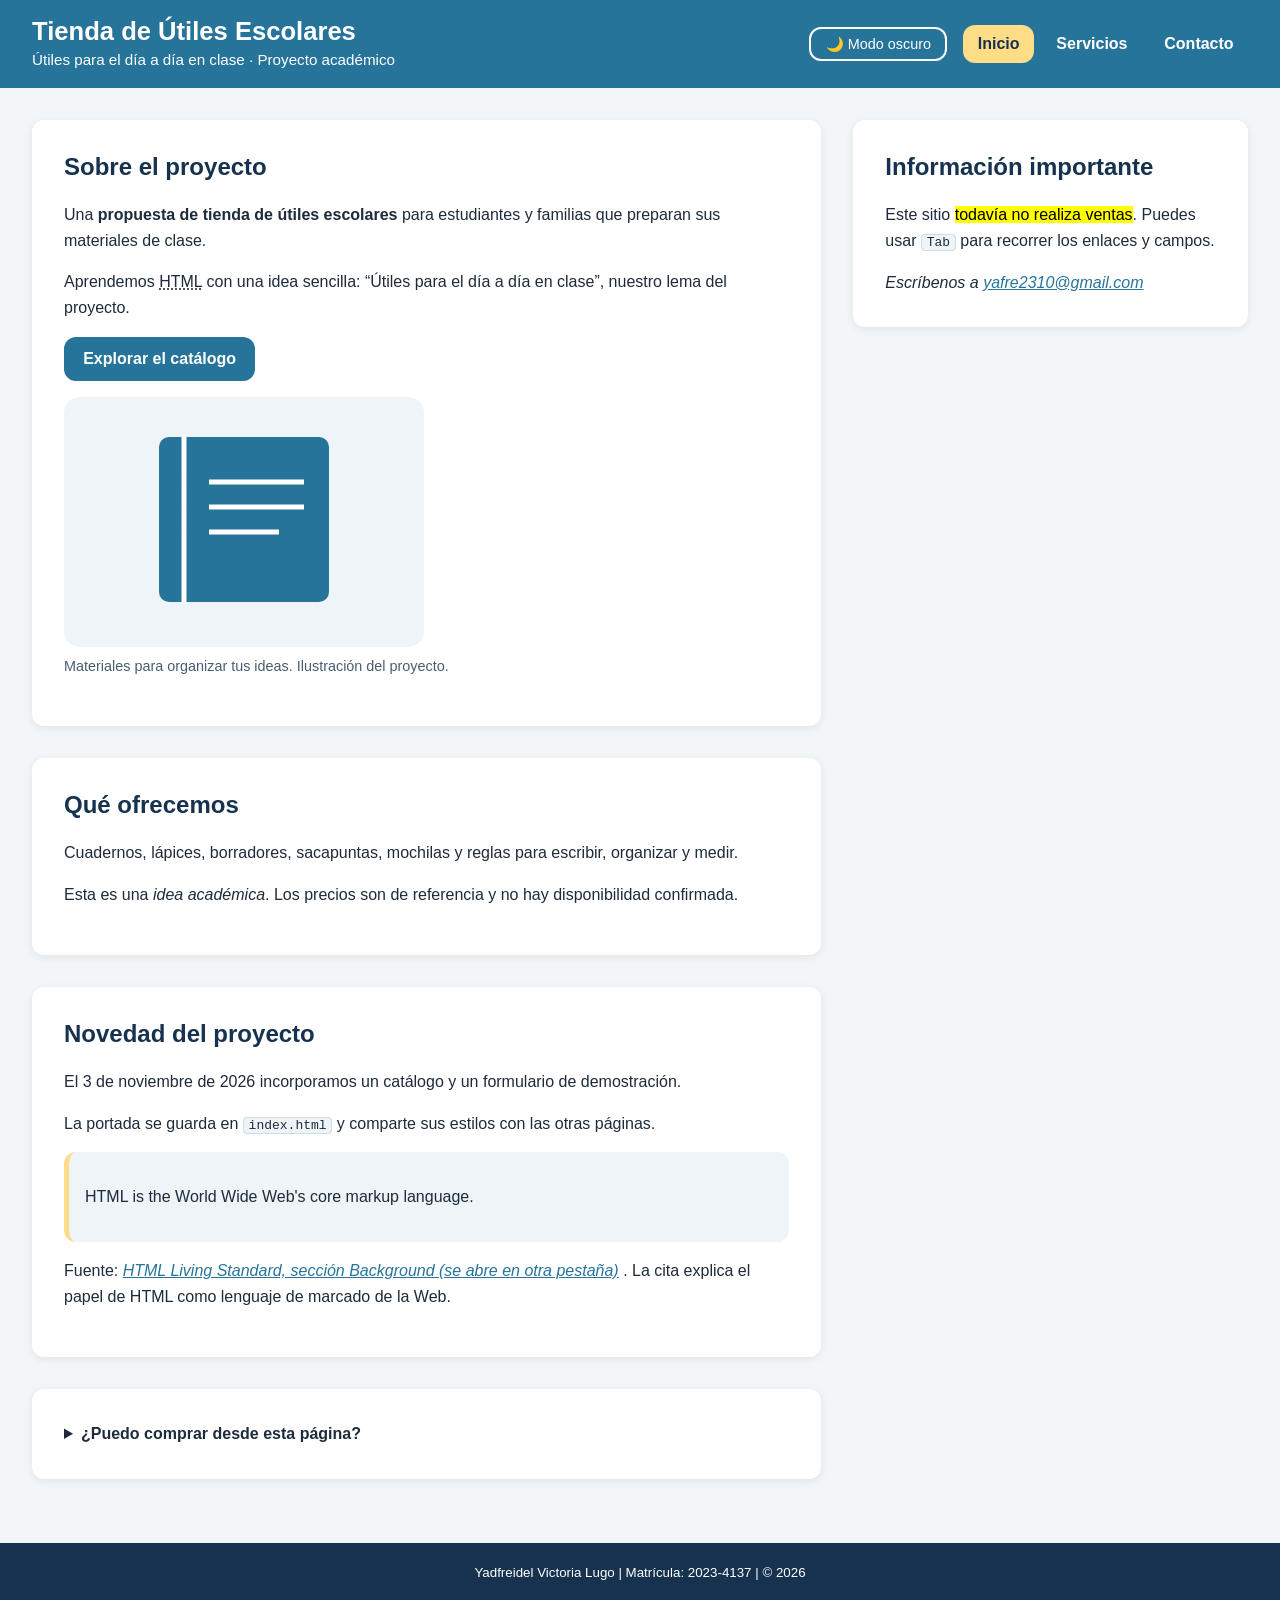
==== commit fff1f0da: "Amplía el diseño a 1400px, agrega atributos de validación, galería de materiales y README final con " ====
--- a/index.html
+++ b/index.html
@@ -49,7 +49,7 @@
                         <p lang="en">HTML is the World Wide Web's core markup language.</p>
                     </blockquote>
                     <p>Fuente: <cite>
-                            <a href="https://html.spec.whatwg.org/multipage/introduction.html#background">HTML Living Standard, sección Background</a>
+                            <a href="https://html.spec.whatwg.org/multipage/introduction.html#background" target="_blank" rel="noopener">HTML Living Standard, sección Background (se abre en otra pestaña)</a>
                         </cite>. La cita explica el papel de HTML como lenguaje de marcado de la Web.</p>
                 </article>
                 <details>
--- a/css/estilos.css
+++ b/css/estilos.css
@@ -44,7 +44,12 @@
     --sombra: 0 2px 8px rgba(0, 0, 0, 0.08);
 
     /* Ancho máximo del contenido */
-    --ancho-maximo: 1100px;
+    --ancho-maximo: 1400px;
+
+    /* Fondo detrás de las ilustraciones. Es el mismo color que traen
+       los SVG, así el espacio sobrante no se nota. No cambia en modo
+       oscuro porque las ilustraciones siempre son claras. */
+    --color-fondo-imagen: #eef4f8;
 }
 
 
@@ -209,13 +214,15 @@
    ---------------------------------------------------------
    Cómo se reparte el espacio de la página. */
 
-/* El contenido principal crece (flex: 1) para empujar el footer abajo */
+/* El contenido principal crece (flex: 1) para empujar el footer abajo.
+   Ocupa todo el ancho (100%) hasta un máximo de 1400px, centrado
+   con margin auto y con 32px (2rem) de espacio a cada lado. */
 main {
     flex: 1;
     width: 100%;
     max-width: var(--ancho-maximo);
     margin: 0 auto;
-    padding: var(--espacio-grande) var(--espacio);
+    padding: var(--espacio-grande);
 }
 
 /* Cada bloque del contenido parece una tarjeta blanca */
@@ -240,7 +247,7 @@
     width: 100%;
     max-width: var(--ancho-maximo);
     margin: 0 auto;
-    padding: var(--espacio-grande) var(--espacio);
+    padding: var(--espacio-grande);
 }
 
 /* Dentro de la portada, main ya no necesita su propio margen ni ancho */
@@ -288,16 +295,15 @@
 /* 6. Catálogo: filtros y tarjetas
    --------------------------------------------------------- */
 
-/* El buscador y el select uno al lado del otro */
+/* El buscador y el select en una sola fila con Grid:
+   el buscador mide el doble (2fr) que el select (1fr) */
 .filtros {
-    display: flex;
-    flex-wrap: wrap;
+    display: grid;
+    grid-template-columns: 2fr 1fr;
     gap: var(--espacio);
 }
 
 .filtro {
-    flex: 1;
-    min-width: 200px;
     margin: 0;
 }
 
@@ -314,11 +320,13 @@
 }
 
 /* Grid de tarjetas: crea tantas columnas como quepan,
-   cada una de 220px como mínimo y repartiendo el resto (1fr) */
+   cada una de 220px como mínimo y repartiendo el resto (1fr).
+   auto-fill guarda las columnas aunque queden vacías: si el filtro
+   deja 1 producto, su tarjeta no se estira a todo el ancho. */
 .tarjetas {
     display: grid;
-    grid-template-columns: repeat(auto-fit, minmax(220px, 1fr));
-    gap: var(--espacio);
+    grid-template-columns: repeat(auto-fill, minmax(220px, 1fr));
+    gap: 20px;
 }
 
 /* margin: 0 anula el margen de la regla "main article",
@@ -334,8 +342,34 @@
     box-shadow: var(--sombra);
 }
 
+/* Todas las imágenes de las tarjetas miden lo mismo de alto.
+   object-fit: contain muestra la imagen completa sin deformarla. */
 .tarjeta img {
-    border-radius: var(--radio);
+    width: 100%;
+    height: 150px;
+    object-fit: contain;
+    border-radius: var(--radio);
+    background-color: var(--color-fondo-imagen);
+}
+
+/* Galería de "Materiales para tus clases" (servicios.html) */
+.galeria {
+    display: grid;
+    grid-template-columns: repeat(auto-fill, minmax(220px, 1fr));
+    gap: 20px;
+}
+
+.galeria figure {
+    margin: 0;
+}
+
+/* Imágenes de la galería con un alto máximo de 180px */
+.galeria img {
+    width: 100%;
+    height: 180px;
+    object-fit: contain;
+    border-radius: var(--radio);
+    background-color: var(--color-fondo-imagen);
 }
 
 .tarjeta h3 {
@@ -666,6 +700,17 @@
     details {
         padding: var(--espacio);
     }
+
+    /* Menos espacio a los lados en pantallas pequeñas */
+    main,
+    .portada {
+        padding: var(--espacio);
+    }
+
+    /* Buscador y select uno debajo del otro (una sola columna) */
+    .filtros {
+        grid-template-columns: 1fr;
+    }
 }
 
 /* Celulares pequeños (480px o menos) */
@@ -686,11 +731,6 @@
     main,
     .portada {
         padding: var(--espacio) 0.5rem;
-    }
-
-    /* Buscador y select uno debajo del otro */
-    .filtros {
-        flex-direction: column;
     }
 
     /* Una sola tarjeta por fila */
